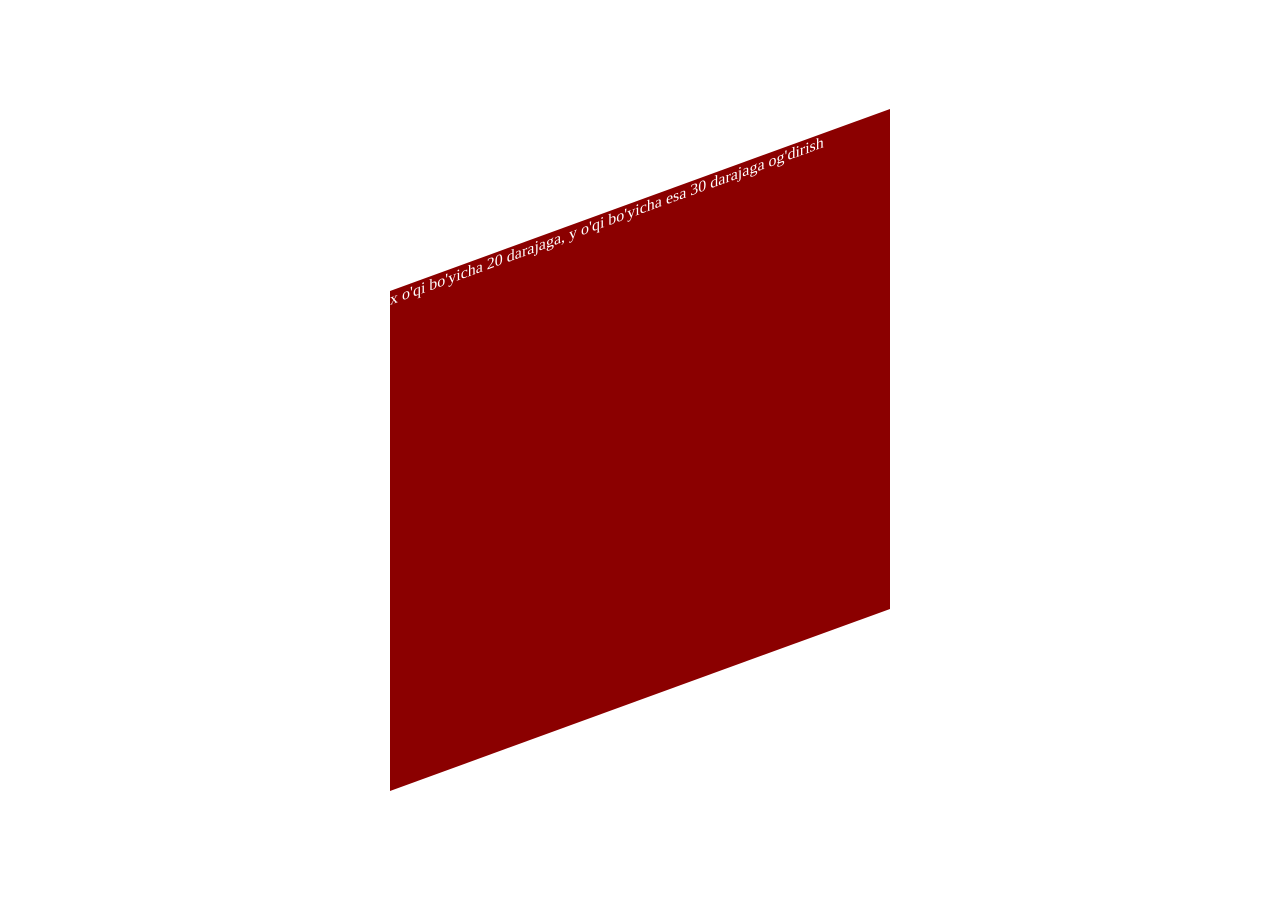
==== advanced-css/index.html @ be391b3e "Transform explanation" ====
<!doctype html>
<html lang="en">
<head>
    <meta charset="UTF-8">
    <meta name="viewport" content="width=device-width, initial-scale=1">
    <title>Advanced CSS | Asilbek</title>
    <link rel="stylesheet" href="main.css">
</head>
<body>


<div class="box">x o'qi bo'yicha 20 darajaga, y o'qi bo'yicha esa 30 darajaga og'dirish</div>

<!--<div class="box">kengligini 2 barobar, balandligini 3 barobarga oshirish</div>-->

<!--<div class="box">20px o'ngga, 40px pastga surish</div>-->


<!--<div class="box">40 darajaga burilgan quti</div>-->

</body>
</html>
---- advanced-css/main.css ----
.box{
    width: 500px;
    height: 500px;
    margin: 200px auto;
    background: darkred;
    color: #fff;
    transform: skewY(-20deg);
}

/*.box{
    width: 500px;
    height: 500px;
    font-size: 50px;
    background: aquamarine;
    color: blue;
    text-align: center;
    transform: scaleY(.5)
}*/

/*.box{
    width: 500px;
    height: 500px;
    background: #000;
    color: white;
    text-align: center;
    font-size: 50px;
    border-radius: 30px;
    margin-top: 15px;
    display: inline-block;
    margin-right: 50px;
    position: relative;
    transform: translateY(50px);
}

.box:hover{
    transform: translate(60px, 10px);
    transition: 500ms ease-in-out;
}*/

/*.box{
    width: 500px;
    height: 500px;
    background: #000;
    color: #fff;
    font-size: 50px;
    text-align: center;
}

.box:hover{
    transform: rotate(36deg);
    transform-origin: bottom right;
}*/
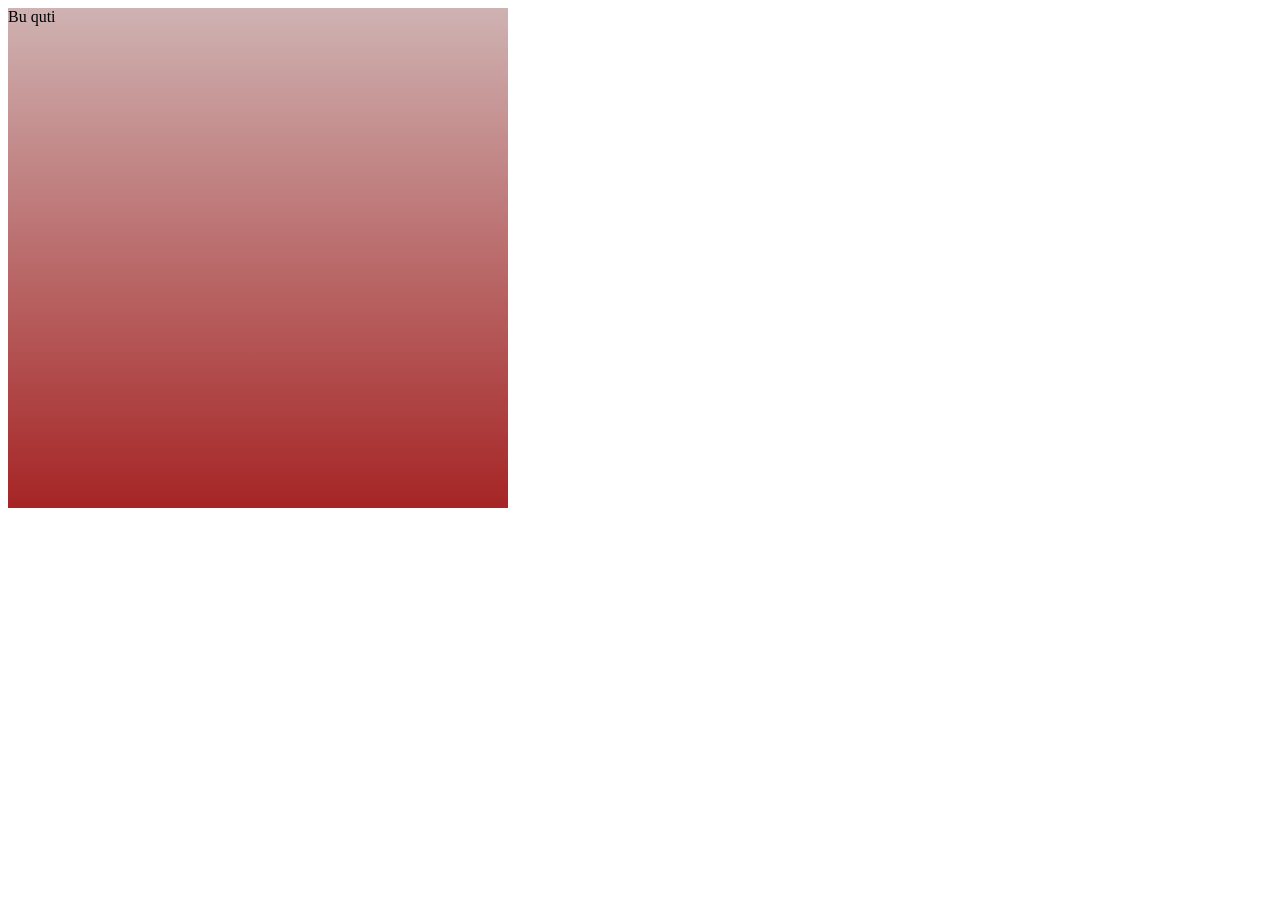
==== commit 02d3d338: "Transition" ====
--- a/advanced-css/index.html
+++ b/advanced-css/index.html
@@ -8,15 +8,9 @@
 </head>
 <body>
 
-
-<div class="box">x o'qi bo'yicha 20 darajaga, y o'qi bo'yicha esa 30 darajaga og'dirish</div>
-
-<!--<div class="box">kengligini 2 barobar, balandligini 3 barobarga oshirish</div>-->
-
-<!--<div class="box">20px o'ngga, 40px pastga surish</div>-->
-
-
-<!--<div class="box">40 darajaga burilgan quti</div>-->
+<div class="box">
+    Bu quti
+</div>
 
 </body>
 </html>
--- a/advanced-css/main.css
+++ b/advanced-css/main.css
@@ -1,53 +1,19 @@
-
 .box{
     width: 500px;
     height: 500px;
-    margin: 200px auto;
-    background: darkred;
-    color: #fff;
-    transform: skewY(-20deg);
-}
-
-/*.box{
-    width: 500px;
-    height: 500px;
-    font-size: 50px;
-    background: aquamarine;
-    color: blue;
-    text-align: center;
-    transform: scaleY(.5)
-}*/
-
-/*.box{
-    width: 500px;
-    height: 500px;
-    background: #000;
-    color: white;
-    text-align: center;
-    font-size: 50px;
-    border-radius: 30px;
-    margin-top: 15px;
-    display: inline-block;
-    margin-right: 50px;
-    position: relative;
-    transform: translateY(50px);
+    background: linear-gradient(180deg, rgb(207 178 178) 0%, rgb(166 37 37) 100%);
+    transition: all 2s cubic-bezier(0.53,-0.33, 0.1, 1.14);
+    /*transition-timing-function: ease;*/
+    /*transition-timing-function: linear;*/
+    /*transition-timing-function: ease-in;*/
+    /*transition-timing-function: ease-out;*/
+    /*transition-timing-function: ease-in-out;*/
+    /*transition-timing-function: cubic-bezier(0.53,-0.33, 0.1, 1.14);*/
+    transition-delay: 2s;
 }
 
 .box:hover{
-    transform: translate(60px, 10px);
-    transition: 500ms ease-in-out;
-}*/
-
-/*.box{
-    width: 500px;
-    height: 500px;
-    background: #000;
-    color: #fff;
-    font-size: 50px;
-    text-align: center;
-}
-
-.box:hover{
-    transform: rotate(36deg);
-    transform-origin: bottom right;
-}*/
+    width: 800px;
+    background: linear-gradient(180deg, rgb(131 177 117) 0%, rgb(37 89 7) 100%);
+    height: 800px;
+}
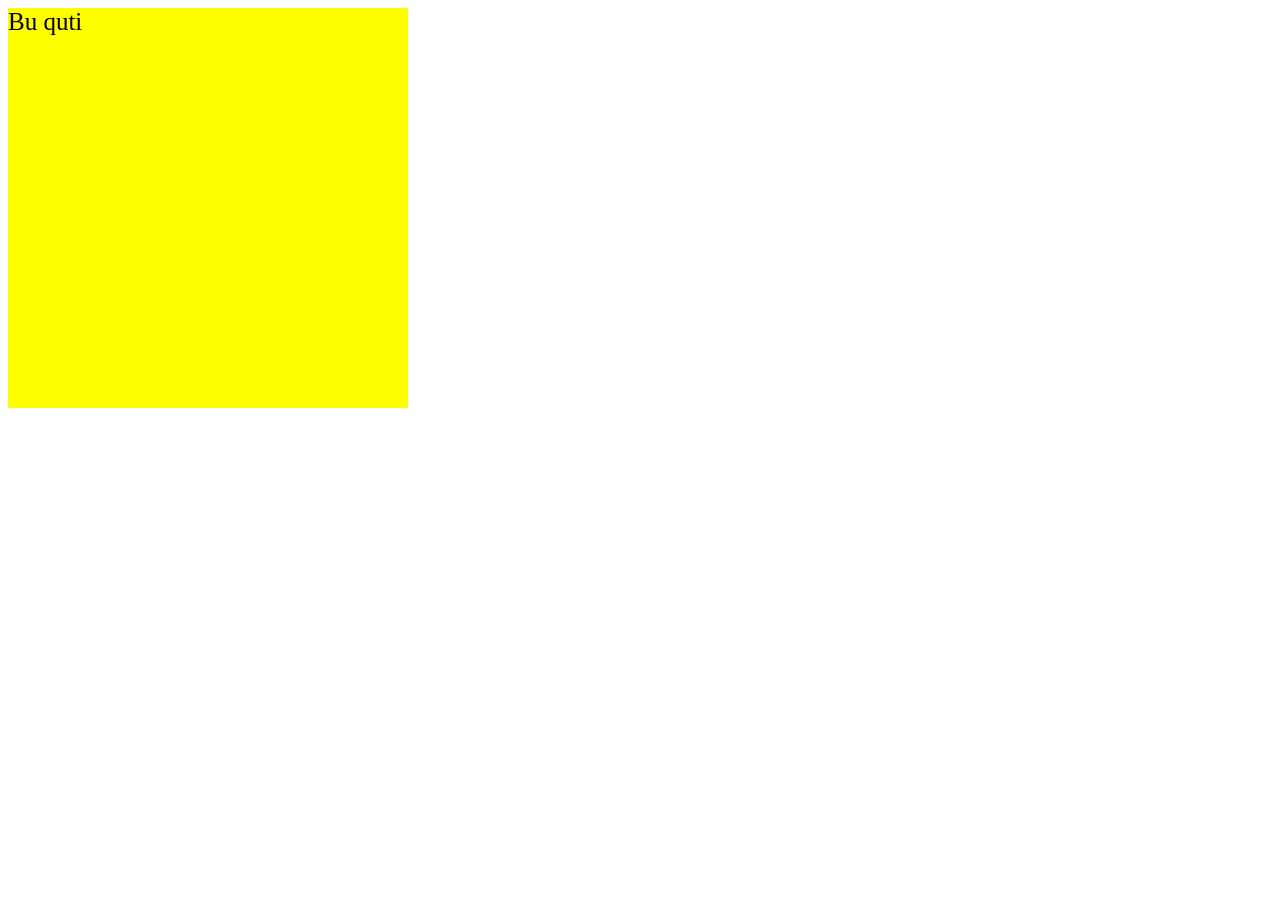
==== commit 8e06a35a: "transitions and animations" ====
--- a/advanced-css/index.html
+++ b/advanced-css/index.html
@@ -8,9 +8,14 @@
 </head>
 <body>
 
+
 <div class="box">
     Bu quti
 </div>
 
+<!--<div class="box">
+    Bu quti
+</div>-->
+
 </body>
 </html>
--- a/advanced-css/main.css
+++ b/advanced-css/main.css
@@ -1,14 +1,43 @@
+@keyframes box-mover{
+    0%{
+        left: 0;
+        background-color: red;
+        width: 200px;
+    }
+    100%{
+        left: 500px;
+        background-color: green;
+        width: 400px
+    }
+}
+
+.box{
+    width: 400px;
+    height: 400px;
+    background-color: yellow;
+    font-size: 25px;
+    animation-name: box-mover;
+    animation-duration: 4s;
+    /*animation-delay: 1.5s;*/
+    /*animation-iteration-count: 4;*/
+    /*animation-direction: reverse;*/
+    /*animation-direction: alternate-reverse;*/
+    /*animation-timing-function: cubic-bezier(0.57, 0.39, 0.18, 1.06);*/
+}
+
+
+/*
 .box{
     width: 500px;
     height: 500px;
     background: linear-gradient(180deg, rgb(207 178 178) 0%, rgb(166 37 37) 100%);
     transition: all 2s cubic-bezier(0.53,-0.33, 0.1, 1.14);
-    /*transition-timing-function: ease;*/
-    /*transition-timing-function: linear;*/
-    /*transition-timing-function: ease-in;*/
-    /*transition-timing-function: ease-out;*/
-    /*transition-timing-function: ease-in-out;*/
-    /*transition-timing-function: cubic-bezier(0.53,-0.33, 0.1, 1.14);*/
+    !*transition-timing-function: ease;*!
+    !*transition-timing-function: linear;*!
+    !*transition-timing-function: ease-in;*!
+    !*transition-timing-function: ease-out;*!
+    !*transition-timing-function: ease-in-out;*!
+    !*transition-timing-function: cubic-bezier(0.53,-0.33, 0.1, 1.14);*!
     transition-delay: 2s;
 }
 
@@ -16,4 +45,4 @@
     width: 800px;
     background: linear-gradient(180deg, rgb(131 177 117) 0%, rgb(37 89 7) 100%);
     height: 800px;
-}+}*/
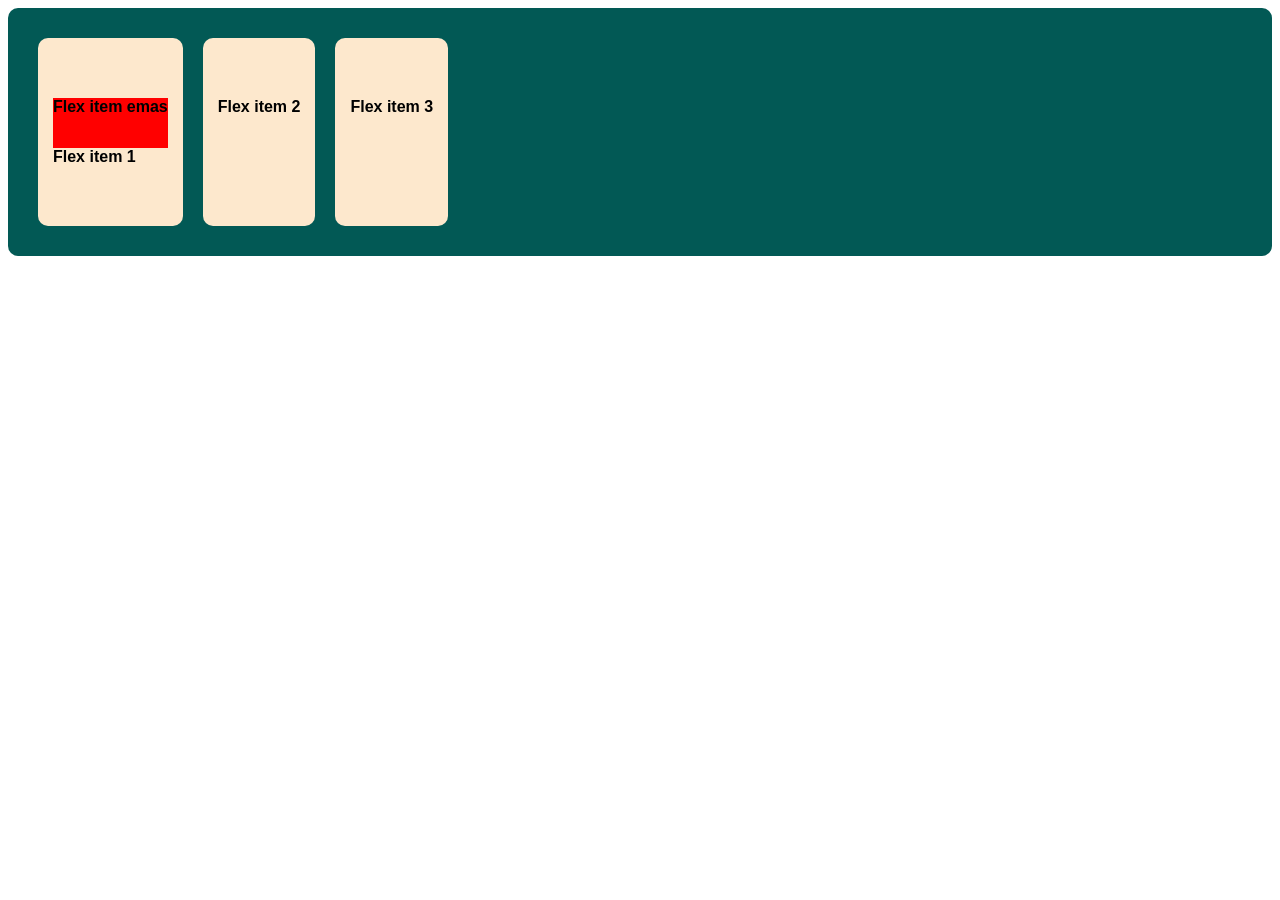
==== commit f2d9ba38: "flexbox started" ====
--- a/advanced-css/index.html
+++ b/advanced-css/index.html
@@ -1,21 +1,27 @@
 <!doctype html>
 <html lang="en">
-<head>
-    <meta charset="UTF-8">
-    <meta name="viewport" content="width=device-width, initial-scale=1">
+  <head>
+    <meta charset="UTF-8" />
+    <meta name="viewport" content="width=device-width, initial-scale=1" />
     <title>Advanced CSS | Asilbek</title>
-    <link rel="stylesheet" href="main.css">
-</head>
-<body>
+    <link rel="stylesheet" href="main.css" />
+  </head>
+  <body>
+    
+    <div class="flex-container">
+      <div class="flex-item">
+        <div class="item">Flex item emas</div>
+        Flex item 1
+      </div>
+      <div class="flex-item">Flex item 2</div>
+      <div class="flex-item">Flex item 3</div>
+    </div>
 
-
-<div class="box">
-    Bu quti
-</div>
-
-<!--<div class="box">
-    Bu quti
-</div>-->
-
-</body>
-</html>+    <!-- <div class="flex-container">
+    <div class="flex-item">Flex item 1</div>
+    <div class="flex-item">Flex item 2</div>
+    <div class="flex-item">Flex item 3</div>
+    <div class="flex-item">Flex item 4</div>
+</div> -->
+  </body>
+</html>
--- a/advanced-css/main.css
+++ b/advanced-css/main.css
@@ -1,48 +1,36 @@
-@keyframes box-mover{
-    0%{
-        left: 0;
-        background-color: red;
-        width: 200px;
-    }
-    100%{
-        left: 500px;
-        background-color: green;
-        width: 400px
-    }
+body {
+  font-family: Montserrat, sans-serif;
+}
+.flex-container {
+  display: flex;
+  padding: 20px;
+  background-color: #025955;
+  border-radius: 10px;
+}
+.flex-item {
+  padding: 60px 15px;
+  background-color: #fde8cd;
+  font-weight: bold;
+  margin: 10px;
+  border-radius: 10px;
 }
 
-.box{
-    width: 400px;
-    height: 400px;
-    background-color: yellow;
-    font-size: 25px;
-    animation-name: box-mover;
-    animation-duration: 4s;
-    /*animation-delay: 1.5s;*/
-    /*animation-iteration-count: 4;*/
-    /*animation-direction: reverse;*/
-    /*animation-direction: alternate-reverse;*/
-    /*animation-timing-function: cubic-bezier(0.57, 0.39, 0.18, 1.06);*/
+.item{
+    background-color: red;
+    height: 50px;
 }
 
-
-/*
-.box{
-    width: 500px;
-    height: 500px;
-    background: linear-gradient(180deg, rgb(207 178 178) 0%, rgb(166 37 37) 100%);
-    transition: all 2s cubic-bezier(0.53,-0.33, 0.1, 1.14);
-    !*transition-timing-function: ease;*!
-    !*transition-timing-function: linear;*!
-    !*transition-timing-function: ease-in;*!
-    !*transition-timing-function: ease-out;*!
-    !*transition-timing-function: ease-in-out;*!
-    !*transition-timing-function: cubic-bezier(0.53,-0.33, 0.1, 1.14);*!
-    transition-delay: 2s;
+/* 
+.flex-container {
+    display: flex;
+    padding: 20px;
+    background-color: #025955;
+    border-radius: 10px;
 }
-
-.box:hover{
-    width: 800px;
-    background: linear-gradient(180deg, rgb(131 177 117) 0%, rgb(37 89 7) 100%);
-    height: 800px;
-}*/
+.flex-item {
+    padding: 60px 15px;
+    background-color: #FDE8CD;
+    font-weight: bold;
+    margin: 10px;
+    border-radius: 10px;
+} */
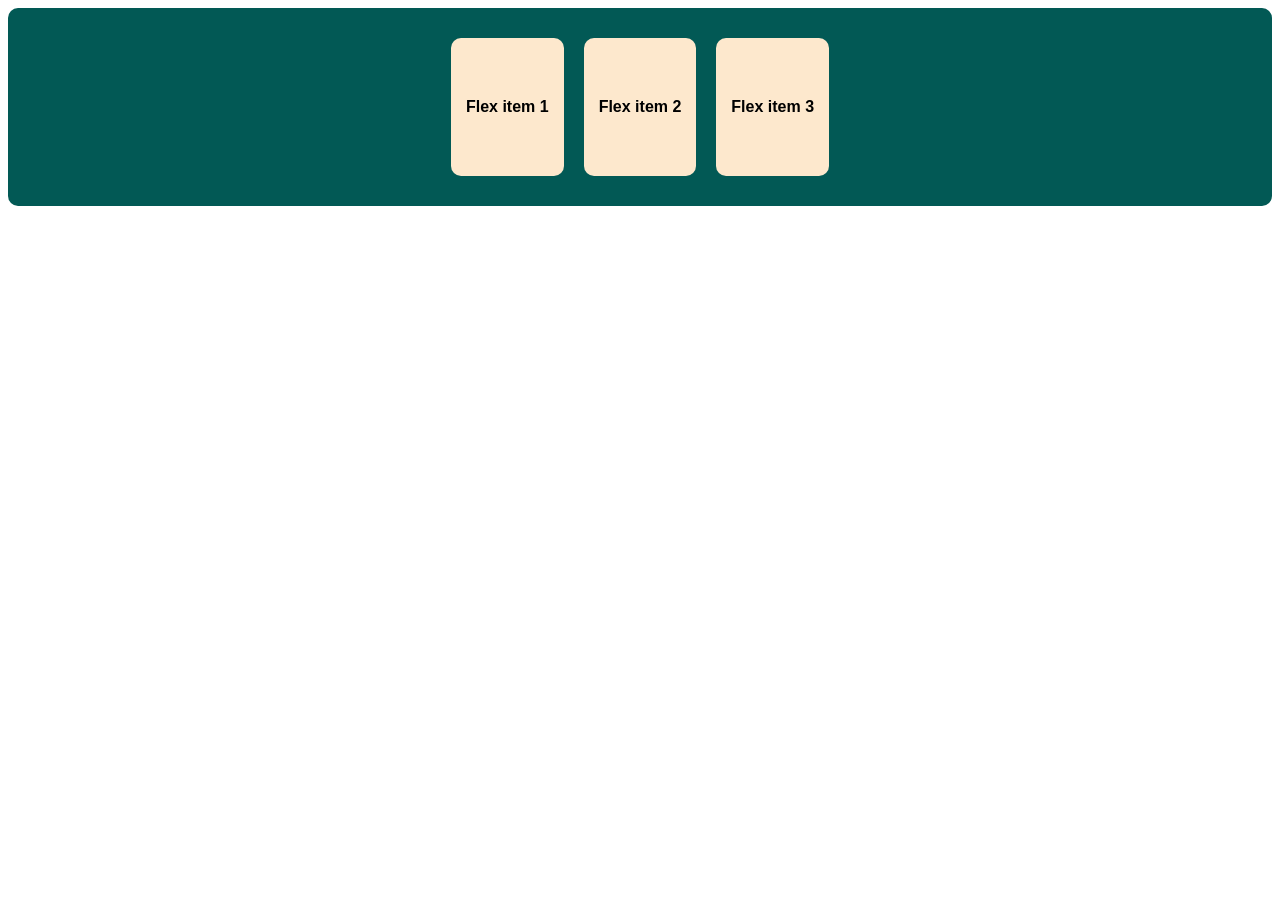
==== commit 4aae041f: "flex-direction, flex-wrap, flex-flow, justify-content properties" ====
--- a/advanced-css/index.html
+++ b/advanced-css/index.html
@@ -7,21 +7,51 @@
     <link rel="stylesheet" href="main.css" />
   </head>
   <body>
-    
+
+    <!-- justify-content -->
     <div class="flex-container">
-      <div class="flex-item">
-        <div class="item">Flex item emas</div>
-        Flex item 1
-      </div>
+      <div class="flex-item">Flex item 1</div>
       <div class="flex-item">Flex item 2</div>
       <div class="flex-item">Flex item 3</div>
     </div>
 
-    <!-- <div class="flex-container">
-    <div class="flex-item">Flex item 1</div>
-    <div class="flex-item">Flex item 2</div>
-    <div class="flex-item">Flex item 3</div>
-    <div class="flex-item">Flex item 4</div>
-</div> -->
+    <!-- flex-flow
+<div class="flex-container">
+      <div class="flex-item">Flex item 1</div>
+      <div class="flex-item">Flex item 2</div>
+      <div class="flex-item">Flex item 3</div>
+      <div class="flex-item">Flex item 4</div>
+      <div class="flex-item">Flex item 5</div>
+      <div class="flex-item">Flex item 6</div>
+      <div class="flex-item">Flex item 7</div>
+      <div class="flex-item">Flex item 8</div>
+      <div class="flex-item">Flex item 9</div>
+      <div class="flex-item">Flex item 10</div>
+      <div class="flex-item">Flex item 11</div>
+      <div class="flex-item">Flex item 12</div>
+    </div> -->
+
+    <!-- flex-wrap 
+    <div class="flex-container">
+      <div class="flex-item">Flex item 1</div>
+      <div class="flex-item">Flex item 2</div>
+      <div class="flex-item">Flex item 3</div>
+      <div class="flex-item">Flex item 4</div>
+      <div class="flex-item">Flex item 5</div>
+      <div class="flex-item">Flex item 6</div>
+      <div class="flex-item">Flex item 7</div>
+      <div class="flex-item">Flex item 8</div>
+      <div class="flex-item">Flex item 9</div>
+      <div class="flex-item">Flex item 10</div>
+      <div class="flex-item">Flex item 11</div>
+      <div class="flex-item">Flex item 12</div>
+    </div> -->
+
+    <!-- flex-direction
+    <div class="flex-container">
+      <div class="flex-item">Flex item 1</div>
+      <div class="flex-item">Flex item 2</div>
+      <div class="flex-item">Flex item 3</div>
+    </div> -->
   </body>
 </html>
--- a/advanced-css/main.css
+++ b/advanced-css/main.css
@@ -1,11 +1,17 @@
 body {
-  font-family: Montserrat, sans-serif;
+  font-family: sans-serif;
 }
 .flex-container {
   display: flex;
   padding: 20px;
   background-color: #025955;
   border-radius: 10px;
+  /* justify-content: flex-start; */
+  /* justify-content: flex-end; */
+  /* justify-content: space-between; */
+  /* justify-content: space-around; */
+    /* justify-content: space-evenly; */
+    justify-content: center;
 }
 .flex-item {
   padding: 60px 15px;
@@ -15,22 +21,63 @@
   border-radius: 10px;
 }
 
-.item{
-    background-color: red;
-    height: 50px;
+/* body {
+  font-family: sans-serif;
 }
-
-/* 
 .flex-container {
-    display: flex;
-    padding: 20px;
-    background-color: #025955;
-    border-radius: 10px;
+  display: flex;
+  padding: 20px;
+  background-color: #025955;
+  border-radius: 10px;
+  /* flex-direction: row;
+  flex-wrap: wrap; 
+  flex-flow: row wrap;
 }
 .flex-item {
-    padding: 60px 15px;
-    background-color: #FDE8CD;
-    font-weight: bold;
-    margin: 10px;
-    border-radius: 10px;
+  padding: 60px 15px;
+  background-color: #fde8cd;
+  font-weight: bold;
+  margin: 10px;
+  border-radius: 10px;
 } */
+
+/* body {
+  font-family: sans-serif;
+}
+.flex-container {
+  display: flex;
+  padding: 20px;
+  background-color: #025955;
+  border-radius: 10px;
+  /* flex-wrap: nowrap; */
+/* flex-wrap: wrap; 
+    flex-wrap: wrap-reverse;
+}
+.flex-item {
+  padding: 60px 15px;
+  background-color: #fde8cd;
+  font-weight: bold;
+  margin: 10px;
+  border-radius: 10px;
+} */
+
+/* body {
+  font-family: sans-serif;
+}
+.flex-container {
+  display: flex;
+  padding: 20px;
+  background-color: #025955;
+  border-radius: 10px;
+  /* flex-direction: row; */
+/* flex-direction: row-reverse; */
+/* flex-direction: column; 
+  flex-direction: column-reverse;
+
+.flex-item {
+  padding: 60px 15px;
+  background-color: #fde8cd;
+  font-weight: bold;
+  margin: 10px;
+  border-radius: 10px;
+} */
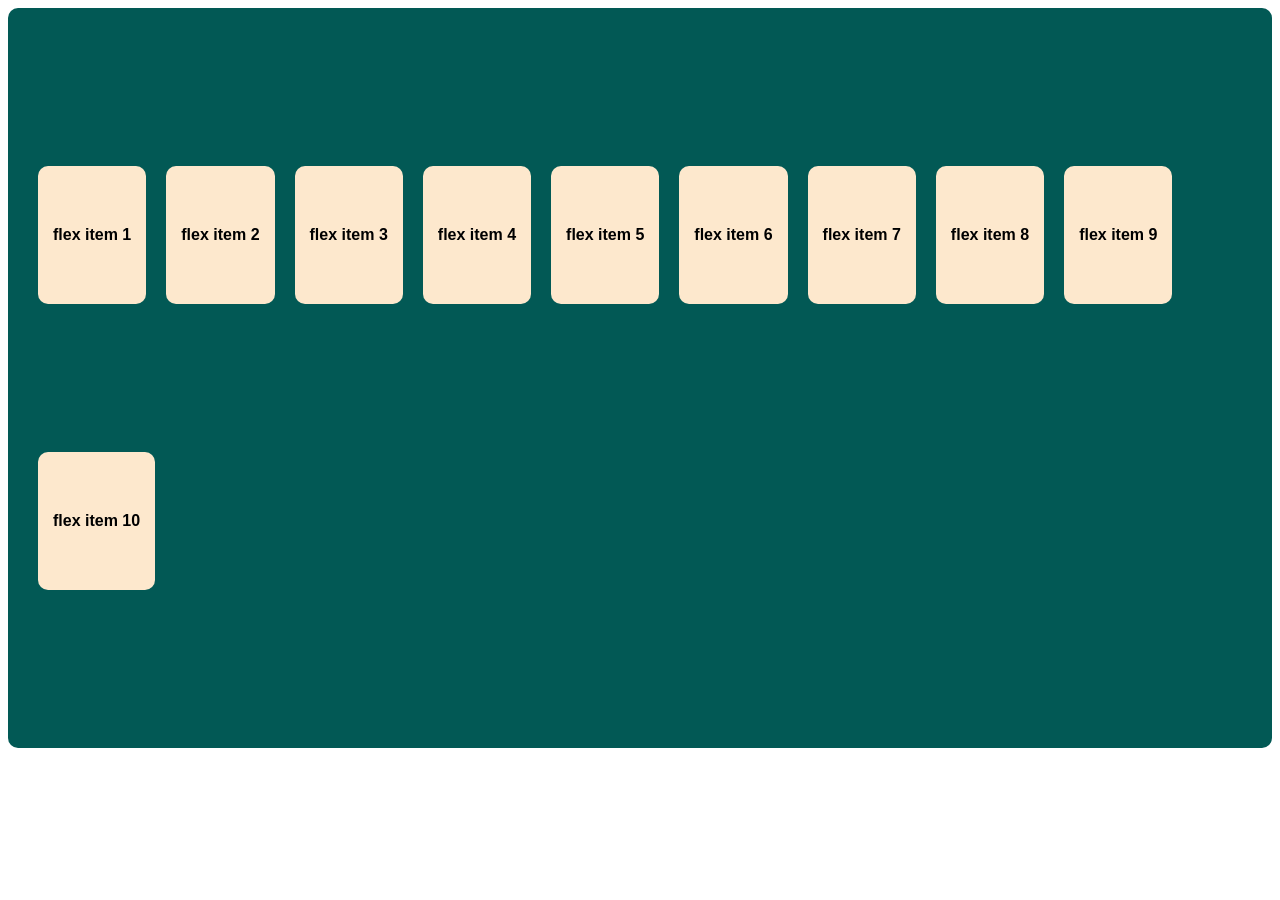
==== commit e4388932: "align-items, align-content" ====
--- a/advanced-css/index.html
+++ b/advanced-css/index.html
@@ -8,50 +8,28 @@
   </head>
   <body>
 
-    <!-- justify-content -->
+    <div class="flex-container">
+      <div class="flex-item">flex item 1</div>
+      <div class="flex-item">flex item 2</div>
+      <div class="flex-item">flex item 3</div>
+      <div class="flex-item">flex item 4</div>
+      <div class="flex-item">flex item 5</div>
+      <div class="flex-item">flex item 6</div>
+      <div class="flex-item">flex item 7</div>
+      <div class="flex-item">flex item 8</div>
+      <div class="flex-item">flex item 9</div>
+      <div class="flex-item">flex item 10</div>
+    </div>
+
+
+
+    <!-- align-items
     <div class="flex-container">
       <div class="flex-item">Flex item 1</div>
       <div class="flex-item">Flex item 2</div>
       <div class="flex-item">Flex item 3</div>
     </div>
+  -->
 
-    <!-- flex-flow
-<div class="flex-container">
-      <div class="flex-item">Flex item 1</div>
-      <div class="flex-item">Flex item 2</div>
-      <div class="flex-item">Flex item 3</div>
-      <div class="flex-item">Flex item 4</div>
-      <div class="flex-item">Flex item 5</div>
-      <div class="flex-item">Flex item 6</div>
-      <div class="flex-item">Flex item 7</div>
-      <div class="flex-item">Flex item 8</div>
-      <div class="flex-item">Flex item 9</div>
-      <div class="flex-item">Flex item 10</div>
-      <div class="flex-item">Flex item 11</div>
-      <div class="flex-item">Flex item 12</div>
-    </div> -->
-
-    <!-- flex-wrap 
-    <div class="flex-container">
-      <div class="flex-item">Flex item 1</div>
-      <div class="flex-item">Flex item 2</div>
-      <div class="flex-item">Flex item 3</div>
-      <div class="flex-item">Flex item 4</div>
-      <div class="flex-item">Flex item 5</div>
-      <div class="flex-item">Flex item 6</div>
-      <div class="flex-item">Flex item 7</div>
-      <div class="flex-item">Flex item 8</div>
-      <div class="flex-item">Flex item 9</div>
-      <div class="flex-item">Flex item 10</div>
-      <div class="flex-item">Flex item 11</div>
-      <div class="flex-item">Flex item 12</div>
-    </div> -->
-
-    <!-- flex-direction
-    <div class="flex-container">
-      <div class="flex-item">Flex item 1</div>
-      <div class="flex-item">Flex item 2</div>
-      <div class="flex-item">Flex item 3</div>
-    </div> -->
   </body>
 </html>
--- a/advanced-css/main.css
+++ b/advanced-css/main.css
@@ -1,18 +1,23 @@
 body {
   font-family: sans-serif;
 }
+
 .flex-container {
   display: flex;
+  height: 700px;
   padding: 20px;
   background-color: #025955;
   border-radius: 10px;
-  /* justify-content: flex-start; */
-  /* justify-content: flex-end; */
-  /* justify-content: space-between; */
-  /* justify-content: space-around; */
-    /* justify-content: space-evenly; */
-    justify-content: center;
+  flex-wrap: wrap;
+  /* align-content: stretch; */
+  /* align-content: flex-start; */
+  /* align-content: flex-end; */
+  /* align-content: center; */
+  /* align-content: space-between; */
+  /* align-content: space-around; */
+  align-content: space-evenly;
 }
+
 .flex-item {
   padding: 60px 15px;
   background-color: #fde8cd;
@@ -22,57 +27,20 @@
 }
 
 /* body {
-  font-family: sans-serif;
+  font-family: Arial, sans-serif;
 }
+
 .flex-container {
   display: flex;
+  height: 400px;
   padding: 20px;
   background-color: #025955;
   border-radius: 10px;
-  /* flex-direction: row;
-  flex-wrap: wrap; 
-  flex-flow: row wrap;
+  /* align-items: stretch; */
+/* align-items: center; */
+/* align-items: flex-start; 
+  align-items: flex-end;
 }
-.flex-item {
-  padding: 60px 15px;
-  background-color: #fde8cd;
-  font-weight: bold;
-  margin: 10px;
-  border-radius: 10px;
-} */
-
-/* body {
-  font-family: sans-serif;
-}
-.flex-container {
-  display: flex;
-  padding: 20px;
-  background-color: #025955;
-  border-radius: 10px;
-  /* flex-wrap: nowrap; */
-/* flex-wrap: wrap; 
-    flex-wrap: wrap-reverse;
-}
-.flex-item {
-  padding: 60px 15px;
-  background-color: #fde8cd;
-  font-weight: bold;
-  margin: 10px;
-  border-radius: 10px;
-} */
-
-/* body {
-  font-family: sans-serif;
-}
-.flex-container {
-  display: flex;
-  padding: 20px;
-  background-color: #025955;
-  border-radius: 10px;
-  /* flex-direction: row; */
-/* flex-direction: row-reverse; */
-/* flex-direction: column; 
-  flex-direction: column-reverse;
 
 .flex-item {
   padding: 60px 15px;
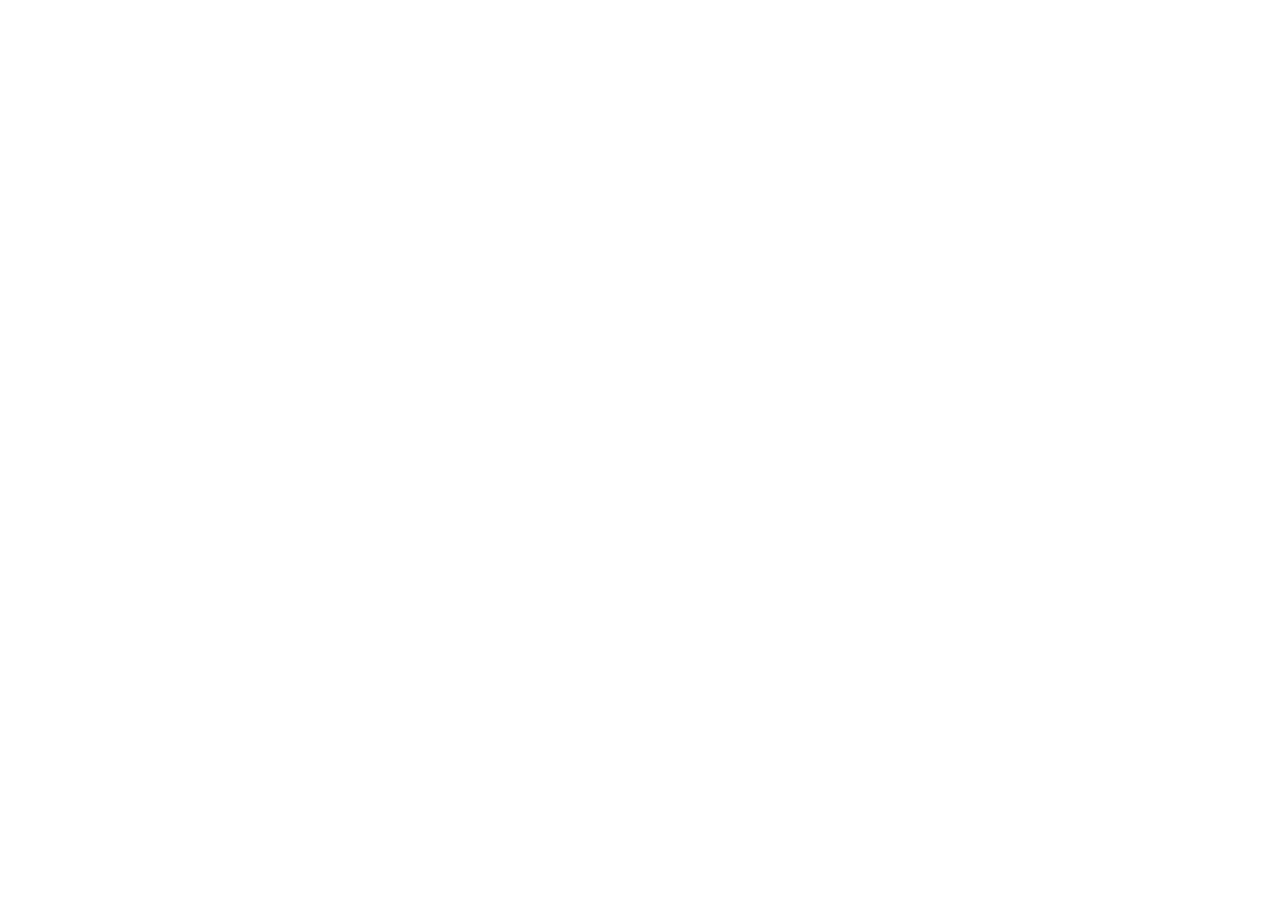
==== commit 3595a7a8: "order, flex-grow" ====
--- a/advanced-css/index.html
+++ b/advanced-css/index.html
@@ -8,28 +8,37 @@
   </head>
   <body>
 
+    
+
+    <!-- flex-grow 
     <div class="flex-container">
-      <div class="flex-item">flex item 1</div>
-      <div class="flex-item">flex item 2</div>
-      <div class="flex-item">flex item 3</div>
-      <div class="flex-item">flex item 4</div>
-      <div class="flex-item">flex item 5</div>
-      <div class="flex-item">flex item 6</div>
-      <div class="flex-item">flex item 7</div>
-      <div class="flex-item">flex item 8</div>
-      <div class="flex-item">flex item 9</div>
-      <div class="flex-item">flex item 10</div>
-    </div>
-
-
-
-    <!-- align-items
-    <div class="flex-container">
-      <div class="flex-item">Flex item 1</div>
-      <div class="flex-item">Flex item 2</div>
-      <div class="flex-item">Flex item 3</div>
+      <div class="flex-item flex-grow-3">Flex item 1</div>
+      <div class="flex-item flex-grow-2">Flex item 2</div>
+      <div class="flex-item flex-grow-1">Flex item 3</div>
+      <div class="flex-item">Flex item 4</div>
+      <div class="flex-item">Flex item 4</div>
+      <div class="flex-item">Flex item 4</div>
+      <div class="flex-item">Flex item 4</div>
+      <div class="flex-item">Flex item 4</div>
+      <div class="flex-item">Flex item 4</div>
+      <div class="flex-item">Flex item 4</div>
+      <div class="flex-item">Flex item 4</div>
+      <div class="flex-item">Flex item 4</div>
+      <div class="flex-item">Flex item 4</div>
+      <div class="flex-item">Flex item 4</div>
+      <div class="flex-item">Flex item 4</div>
+      <div class="flex-item">Flex item 4</div>
+      <div class="flex-item">Flex item 4</div>
+      <div class="flex-item">Flex item 4</div>
     </div>
   -->
 
-  </body>
+    <!-- Order -
+    <div class="flex-container">
+      <div class="flex-item order-10">Flex item 1 (order: 10)</div>
+      <div class="flex-item order-1">Flex item 2 (order: 1)</div>
+      <div class="flex-item order-minus-5">Flex item 3 (order: -5)</div>
+      <div class="flex-item">Flex item 4 (order: 0 default)</div>
+    </div>
+  --></body>
 </html>
--- a/advanced-css/main.css
+++ b/advanced-css/main.css
@@ -1,21 +1,42 @@
-body {
+
+
+/* body {
   font-family: sans-serif;
 }
-
 .flex-container {
   display: flex;
-  height: 700px;
   padding: 20px;
   background-color: #025955;
   border-radius: 10px;
-  flex-wrap: wrap;
-  /* align-content: stretch; */
-  /* align-content: flex-start; */
-  /* align-content: flex-end; */
-  /* align-content: center; */
-  /* align-content: space-between; */
-  /* align-content: space-around; */
-  align-content: space-evenly;
+}
+.flex-item {
+  padding: 60px 15px;
+  background-color: #fde8cd;
+  font-weight: bold;
+  margin: 10px;
+  border-radius: 10px;
+}
+
+.flex-grow-1 {
+  flex-grow: 1;
+}
+
+.flex-grow-2{
+  flex-grow: 2;
+}
+
+.flex-grow-3{
+  flex-grow: 3;
+} */
+
+/* body {
+  font-family: sans-serif;
+}
+.flex-container {
+  display: flex;
+  padding: 20px;
+  background-color: #025955;
+  border-radius: 10px;
 }
 
 .flex-item {
@@ -25,27 +46,12 @@
   margin: 10px;
   border-radius: 10px;
 }
-
-/* body {
-  font-family: Arial, sans-serif;
+.order-minus-5 {
+  order: -5;
 }
-
-.flex-container {
-  display: flex;
-  height: 400px;
-  padding: 20px;
-  background-color: #025955;
-  border-radius: 10px;
-  /* align-items: stretch; */
-/* align-items: center; */
-/* align-items: flex-start; 
-  align-items: flex-end;
-}
-
-.flex-item {
-  padding: 60px 15px;
-  background-color: #fde8cd;
-  font-weight: bold;
-  margin: 10px;
-  border-radius: 10px;
-} */
+.order-1 {
+  order: 1;
+} 
+.order-10 {
+  order: 10;
+}  */
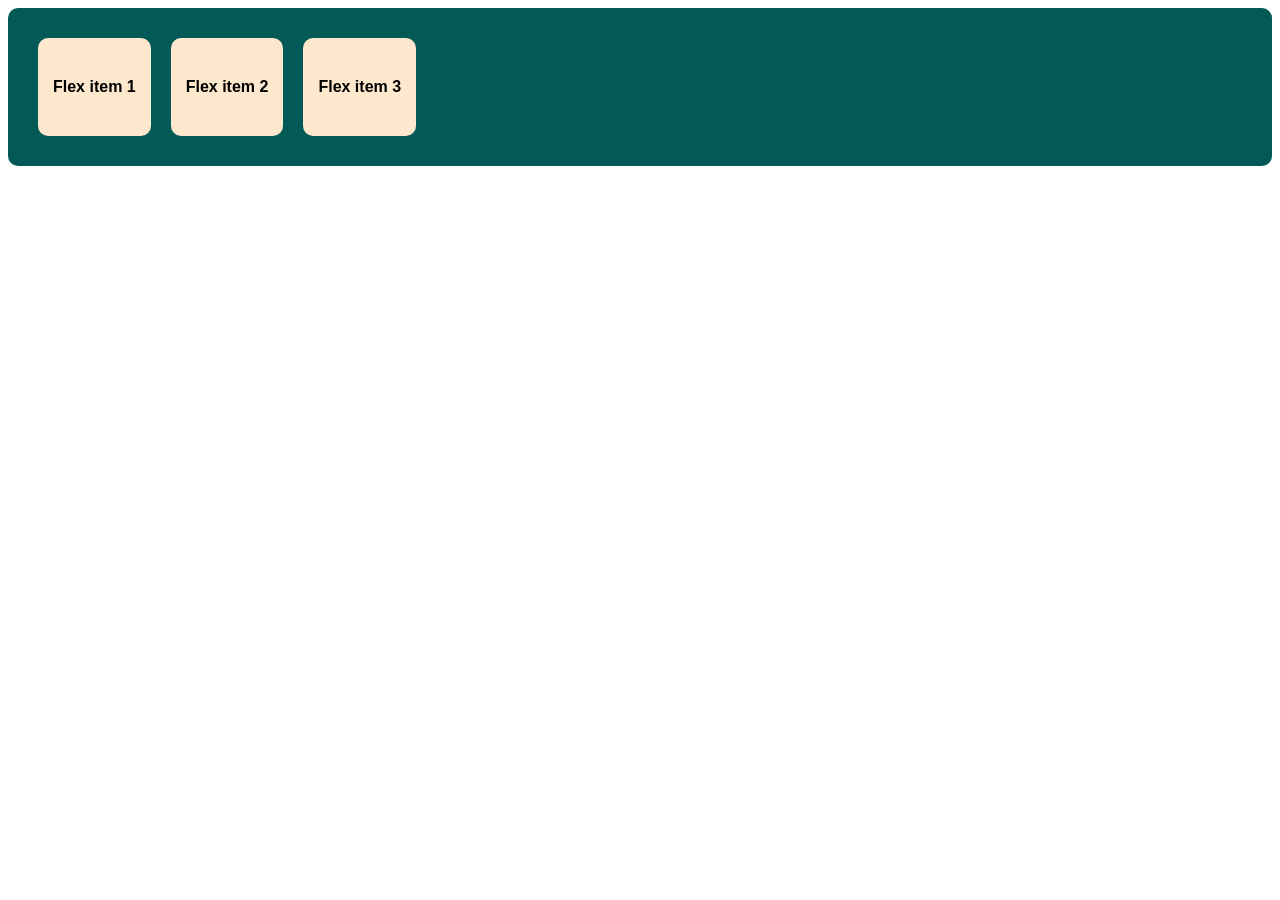
==== commit 30f03e60: "flex-basis, align-se;f" ====
--- a/advanced-css/index.html
+++ b/advanced-css/index.html
@@ -7,38 +7,17 @@
     <link rel="stylesheet" href="main.css" />
   </head>
   <body>
+    <div class="flex-container">
+      <div class="flex-item">Flex item 1</div>
+      <div class="flex-item flex-item-2">Flex item 2</div>
+      <div class="flex-item">Flex item 3</div>
+    </div>
 
-    
-
-    <!-- flex-grow 
+    <!-- 
     <div class="flex-container">
-      <div class="flex-item flex-grow-3">Flex item 1</div>
-      <div class="flex-item flex-grow-2">Flex item 2</div>
-      <div class="flex-item flex-grow-1">Flex item 3</div>
-      <div class="flex-item">Flex item 4</div>
-      <div class="flex-item">Flex item 4</div>
-      <div class="flex-item">Flex item 4</div>
-      <div class="flex-item">Flex item 4</div>
-      <div class="flex-item">Flex item 4</div>
-      <div class="flex-item">Flex item 4</div>
-      <div class="flex-item">Flex item 4</div>
-      <div class="flex-item">Flex item 4</div>
-      <div class="flex-item">Flex item 4</div>
-      <div class="flex-item">Flex item 4</div>
-      <div class="flex-item">Flex item 4</div>
-      <div class="flex-item">Flex item 4</div>
-      <div class="flex-item">Flex item 4</div>
-      <div class="flex-item">Flex item 4</div>
-      <div class="flex-item">Flex item 4</div>
-    </div>
-  -->
-
-    <!-- Order -
-    <div class="flex-container">
-      <div class="flex-item order-10">Flex item 1 (order: 10)</div>
-      <div class="flex-item order-1">Flex item 2 (order: 1)</div>
-      <div class="flex-item order-minus-5">Flex item 3 (order: -5)</div>
-      <div class="flex-item">Flex item 4 (order: 0 default)</div>
-    </div>
-  --></body>
+      <div class="flex-item">Flex item 1</div>
+      <div class="flex-item flex-basis-300">Flex item 2</div>
+      <div class="flex-item">Flex item 3</div>
+    </div> -->
+  </body>
 </html>
--- a/advanced-css/main.css
+++ b/advanced-css/main.css
@@ -1,4 +1,23 @@
+body {
+  font-family: sans-serif;
+}
+.flex-container {
+  display: flex;
+  padding: 20px;
+  background-color: #025955;
+  border-radius: 10px;
+}
+.flex-item {
+  padding: 40px 15px;
+  background-color: #fde8cd;
+  font-weight: bold;
+  margin: 10px;
+  border-radius: 10px;
+}
 
+.flex-item-2 {
+  align-self: stretch;
+}
 
 /* body {
   font-family: sans-serif;
@@ -15,43 +34,8 @@
   font-weight: bold;
   margin: 10px;
   border-radius: 10px;
+  flex-basis: 150px;
 }
-
-.flex-grow-1 {
-  flex-grow: 1;
-}
-
-.flex-grow-2{
-  flex-grow: 2;
-}
-
-.flex-grow-3{
-  flex-grow: 3;
+.flex-basis-300 {
+  flex-basis: 500px;
 } */
-
-/* body {
-  font-family: sans-serif;
-}
-.flex-container {
-  display: flex;
-  padding: 20px;
-  background-color: #025955;
-  border-radius: 10px;
-}
-
-.flex-item {
-  padding: 60px 15px;
-  background-color: #fde8cd;
-  font-weight: bold;
-  margin: 10px;
-  border-radius: 10px;
-}
-.order-minus-5 {
-  order: -5;
-}
-.order-1 {
-  order: 1;
-} 
-.order-10 {
-  order: 10;
-}  */
